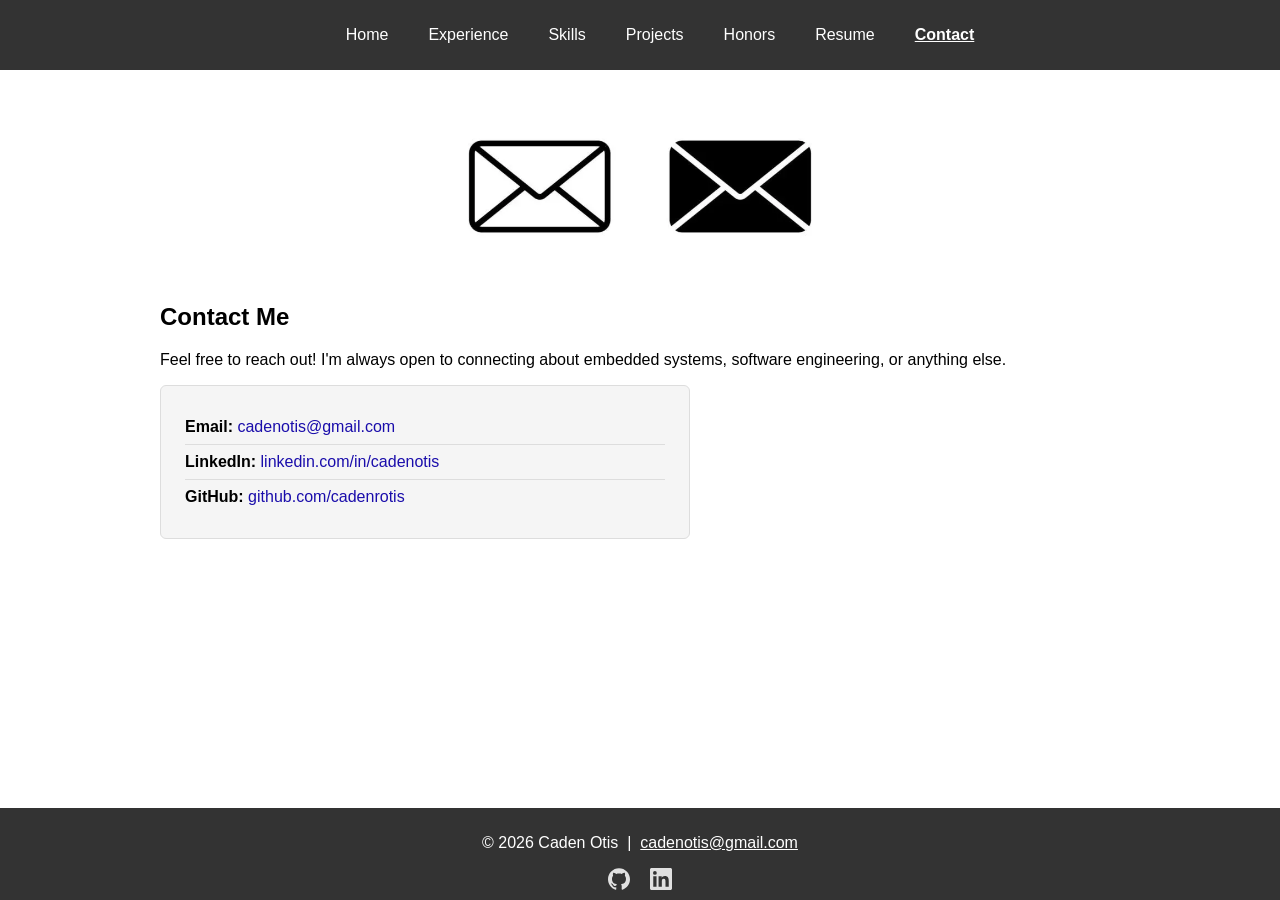
==== contact/index.html @ b5ee2b2c "Document the analytics tag Explains why the script is loaded from an absolute https URL and notes th" ====
<!DOCTYPE html>
<html lang="en">

<head>
    <meta charset="UTF-8">
    <base href="../">
    <meta name="viewport" content="width=device-width, initial-scale=1.0">
    <link rel="stylesheet" href="./style.css">
    <link rel="icon" type="image/svg+xml" href="./favicon.svg">
    <link rel="icon" type="image/png" sizes="48x48" href="./favicon.png">
    <link rel="shortcut icon" href="./favicon.ico">
    <title>Caden Otis - Contact</title>
    <meta name="description" content="Get in touch with Caden Otis, Embedded Software Engineer — email and professional links.">
    <meta name="author" content="Caden Otis">
    <link rel="canonical" href="https://cadenrotis.github.io/Portfolio/contact/">

    <!-- Open Graph / social sharing -->
    <meta property="og:title" content="Caden Otis - Contact">
    <meta property="og:description" content="Get in touch and connect with Caden Otis.">
    <meta property="og:url" content="https://cadenrotis.github.io/Portfolio/contact/">
    <meta property="og:type" content="website">
    <meta property="og:site_name" content="Caden Otis">
    <meta property="og:image" content="https://cadenrotis.github.io/Portfolio/images/profile.jpg">

    <!-- Twitter/X card -->
    <meta name="twitter:card" content="summary_large_image">
    <meta name="twitter:title" content="Caden Otis - Contact">
    <meta name="twitter:description" content="Get in touch and connect with Caden Otis.">
    <meta name="twitter:image" content="https://cadenrotis.github.io/Portfolio/images/profile.jpg">
    <!-- Site analytics: GoatCounter (https://www.goatcounter.com). Free, open-source,
         cookie-free visit counting - no cookies and no personal data stored, so no
         consent banner is needed. Loaded async so it never blocks page rendering.
         The src is an absolute https URL instead of the protocol-relative
         //gc.zgo.at form from GoatCounter's docs, so it resolves the same way on the
         live https site and on a plain-http local preview. GoatCounter also reads
         this page's <link rel="canonical"> to decide which path to record, so keep
         that tag accurate. Added for issue #57. -->
    <script data-goatcounter="https://cadenotis.goatcounter.com/count" async src="https://gc.zgo.at/count.js"></script>
</head>

<body>
    <header>
        <nav aria-label="Main navigation">
            <ul>
                <li><a href="./">Home</a></li>
                <li><a href="experience/">Experience</a></li>
                <li><a href="skills/">Skills</a></li>
                <li><a href="projects/">Projects</a></li>
                <li><a href="honors/">Honors</a></li>
                <li><a href="resume/">Resume</a></li>
                <li><a href="contact/" class="active">Contact</a></li>
            </ul>
        </nav>
    </header>

    <main>
    <section id="contact">
        <img class="contact-icon" src="./images/contact_icon.webp" alt="Email envelope icon">
        <h2>Contact Me</h2>
        <p>Feel free to reach out! I'm always open to connecting about embedded systems, software engineering, or anything else.</p>

        <div class="contact-card">
            <ul class="contact-info">
                <li><strong>Email:</strong> <a href="mailto:cadenotis@gmail.com">cadenotis@gmail.com</a></li>
                <li><strong>LinkedIn:</strong> <a href="https://www.linkedin.com/in/cadenotis" target="_blank" rel="noopener noreferrer">linkedin.com/in/cadenotis</a></li>
                <li><strong>GitHub:</strong> <a href="https://github.com/cadenrotis" target="_blank" rel="noopener noreferrer">github.com/cadenrotis</a></li>
            </ul>
        </div>
    </section>

    </main>

    <footer>
        <p>&copy; <span id="copyright-year">2026</span> Caden Otis &nbsp;|&nbsp; <a href="mailto:cadenotis@gmail.com">cadenotis@gmail.com</a></p>
        <!--
            Social profile links (GitHub + LinkedIn), shown in the footer of every page.
            target="_blank"           -> open the profile in a new tab so visitors keep their
                                         place on this site instead of navigating away.
            rel="noopener noreferrer" -> safety hardening for target="_blank":
                noopener   blocks the new tab from reaching back into this page via window.opener
                           (prevents "reverse tabnabbing", where the opened page could redirect
                           this tab to a phishing look-alike).
                noreferrer stops this page's URL being sent to the destination as the Referer
                           header (also implies noopener). Modern browsers add noopener
                           automatically; it is kept explicit for older browsers.
            aria-label on each <a> -> spoken name for screen readers, since a link containing only
                           an icon has no visible text to announce.
            How the icons work: the logo shapes come from the open, public-domain (CC0) "Simple Icons" brand
            set and are embedded inline as SVG vector paths on a 24x24 grid, rather than loaded as
            image files. The browser draws them as vectors, so they stay sharp at any zoom and cost
            no extra network request. fill="currentColor" makes each inherit the footer's white
            text color, and the rendered size is set by .footer-icon in style.css. To change a
            profile, edit its href below.
        -->
        <nav class="footer-social" aria-label="Social profiles">
            <a href="https://github.com/cadenrotis" target="_blank" rel="noopener noreferrer" aria-label="GitHub profile">
                <svg class="footer-icon" role="img" aria-hidden="true" viewBox="0 0 24 24" width="24" height="24" fill="currentColor"><path d="M12 .297c-6.63 0-12 5.373-12 12 0 5.303 3.438 9.8 8.205 11.385.6.113.82-.258.82-.577 0-.285-.01-1.04-.015-2.04-3.338.724-4.042-1.61-4.042-1.61C4.422 18.07 3.633 17.7 3.633 17.7c-1.087-.744.084-.729.084-.729 1.205.084 1.838 1.236 1.838 1.236 1.07 1.835 2.809 1.305 3.495.998.108-.776.417-1.305.76-1.605-2.665-.3-5.466-1.332-5.466-5.93 0-1.31.465-2.38 1.235-3.22-.135-.303-.54-1.523.105-3.176 0 0 1.005-.322 3.3 1.23.96-.267 1.98-.399 3-.405 1.02.006 2.04.138 3 .405 2.28-1.552 3.285-1.23 3.285-1.23.645 1.653.24 2.873.12 3.176.765.84 1.23 1.91 1.23 3.22 0 4.61-2.805 5.625-5.475 5.92.42.36.81 1.096.81 2.22 0 1.606-.015 2.896-.015 3.286 0 .315.21.69.825.57C20.565 22.092 24 17.592 24 12.297c0-6.627-5.373-12-12-12"/></svg>
            </a>
            <a href="https://www.linkedin.com/in/cadenotis" target="_blank" rel="noopener noreferrer" aria-label="LinkedIn profile">
                <svg class="footer-icon" role="img" aria-hidden="true" viewBox="0 0 24 24" width="24" height="24" fill="currentColor"><path d="M20.447 20.452h-3.554v-5.569c0-1.328-.027-3.037-1.852-3.037-1.853 0-2.136 1.445-2.136 2.939v5.667H9.351V9h3.414v1.561h.046c.477-.9 1.637-1.85 3.37-1.85 3.601 0 4.267 2.37 4.267 5.455v6.286zM5.337 7.433a2.062 2.062 0 01-2.063-2.065 2.064 2.064 0 112.063 2.065zm1.782 13.019H3.555V9h3.564v11.452zM22.225 0H1.771C.792 0 0 .774 0 1.729v20.542C0 23.227.792 24 1.771 24h20.451C23.2 24 24 23.227 24 22.271V1.729C24 .774 23.2 0 22.222 0h.003z"/></svg>
            </a>
        </nav>
    </footer>
    <script src="./auto-generate-year.js"></script>
</body>

</html>
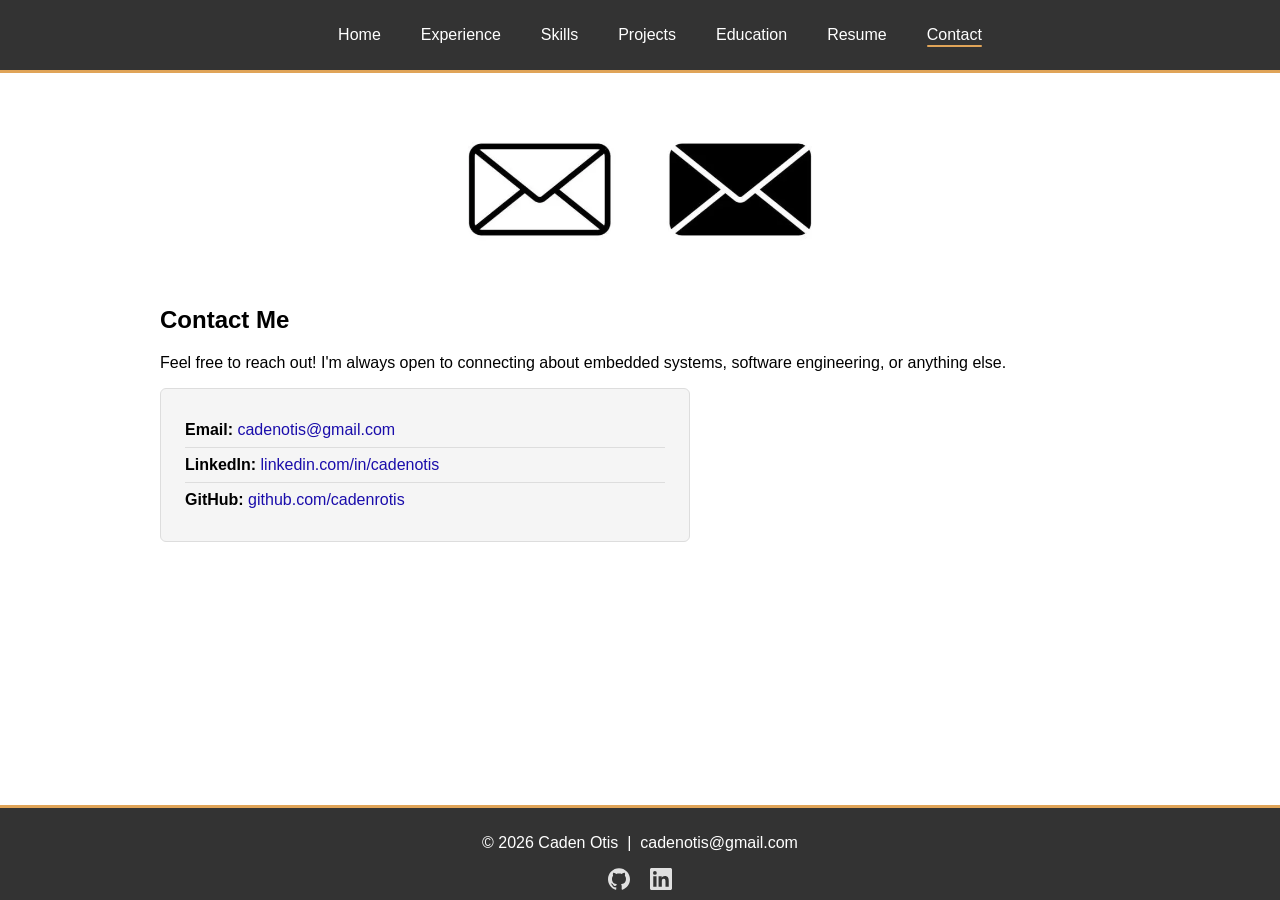
==== commit 3a2d7297: "Point nav and homepage guide card at Education Update the link label and href on all seven pages plu" ====
--- a/contact/index.html
+++ b/contact/index.html
@@ -27,14 +27,12 @@
     <meta name="twitter:title" content="Caden Otis - Contact">
     <meta name="twitter:description" content="Get in touch and connect with Caden Otis.">
     <meta name="twitter:image" content="https://cadenrotis.github.io/Portfolio/images/profile.jpg">
-    <!-- Site analytics: GoatCounter (https://www.goatcounter.com). Free, open-source,
-         cookie-free visit counting - no cookies and no personal data stored, so no
-         consent banner is needed. Loaded async so it never blocks page rendering.
-         The src is an absolute https URL instead of the protocol-relative
-         //gc.zgo.at form from GoatCounter's docs, so it resolves the same way on the
-         live https site and on a plain-http local preview. GoatCounter also reads
-         this page's <link rel="canonical"> to decide which path to record, so keep
-         that tag accurate. Added for issue #57. -->
+
+    <!-- Site analytics: GoatCounter - cookie-free visit counting, no consent banner
+         needed. The absolute https src also resolves on plain-http local previews.
+         GoatCounter reads this page's canonical link to pick the recorded path.
+         To stop counting your own visits, load any page with #toggle-goatcounter
+         appended, e.g. https://cadenrotis.github.io/Portfolio/#toggle-goatcounter -->
     <script data-goatcounter="https://cadenotis.goatcounter.com/count" async src="https://gc.zgo.at/count.js"></script>
 </head>
 
@@ -46,7 +44,7 @@
                 <li><a href="experience/">Experience</a></li>
                 <li><a href="skills/">Skills</a></li>
                 <li><a href="projects/">Projects</a></li>
-                <li><a href="honors/">Honors</a></li>
+                <li><a href="education/">Education</a></li>
                 <li><a href="resume/">Resume</a></li>
                 <li><a href="contact/" class="active">Contact</a></li>
             </ul>
@@ -101,7 +99,7 @@
             </a>
         </nav>
     </footer>
-    <script src="./auto-generate-year.js"></script>
+    <script src="./site.js"></script>
 </body>
 
 </html>
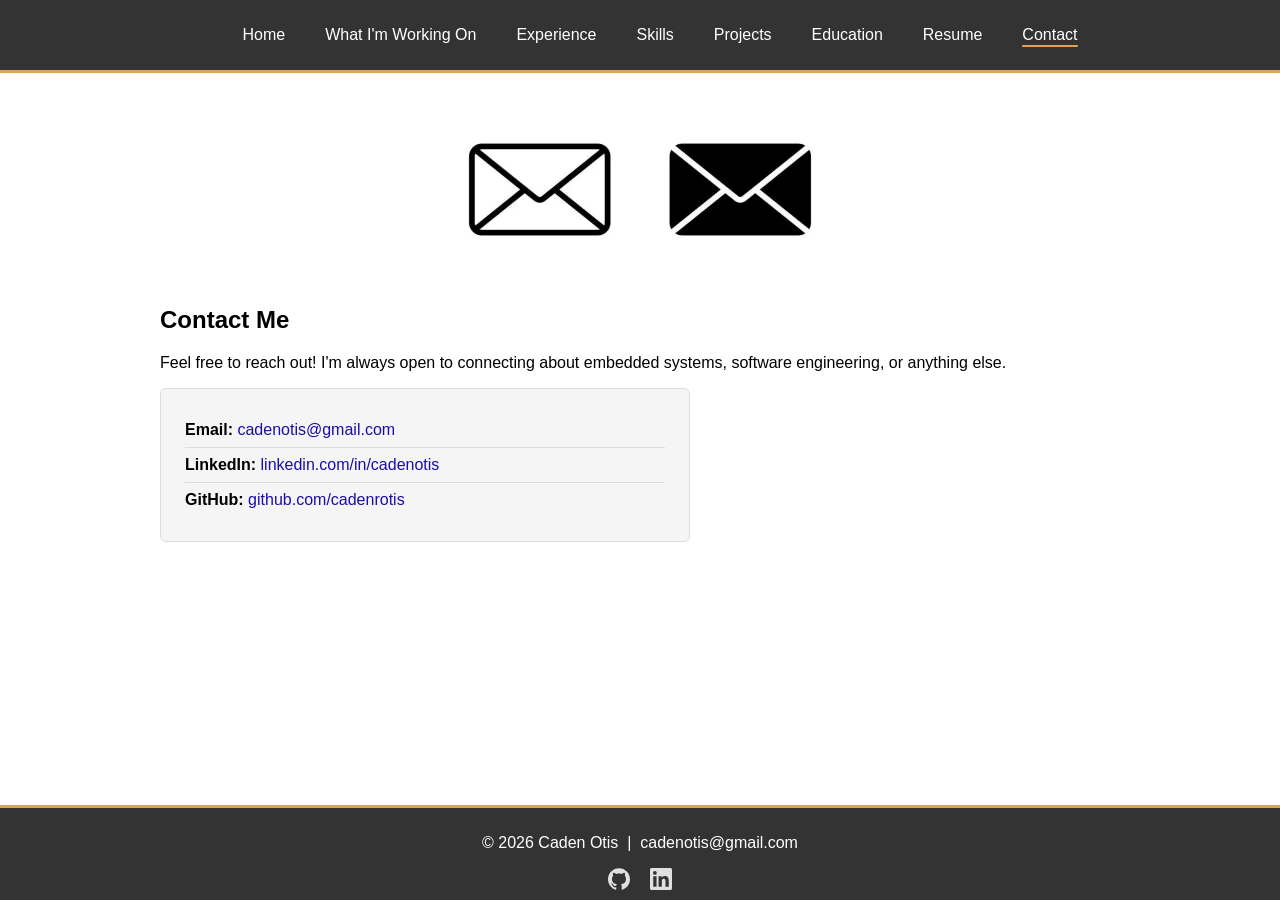
==== commit bfe63296: "Add What I'm Working On to the nav on every page" ====
--- a/contact/index.html
+++ b/contact/index.html
@@ -41,6 +41,7 @@
         <nav aria-label="Main navigation">
             <ul>
                 <li><a href="./">Home</a></li>
+                <li><a href="now/">What I'm Working On</a></li>
                 <li><a href="experience/">Experience</a></li>
                 <li><a href="skills/">Skills</a></li>
                 <li><a href="projects/">Projects</a></li>
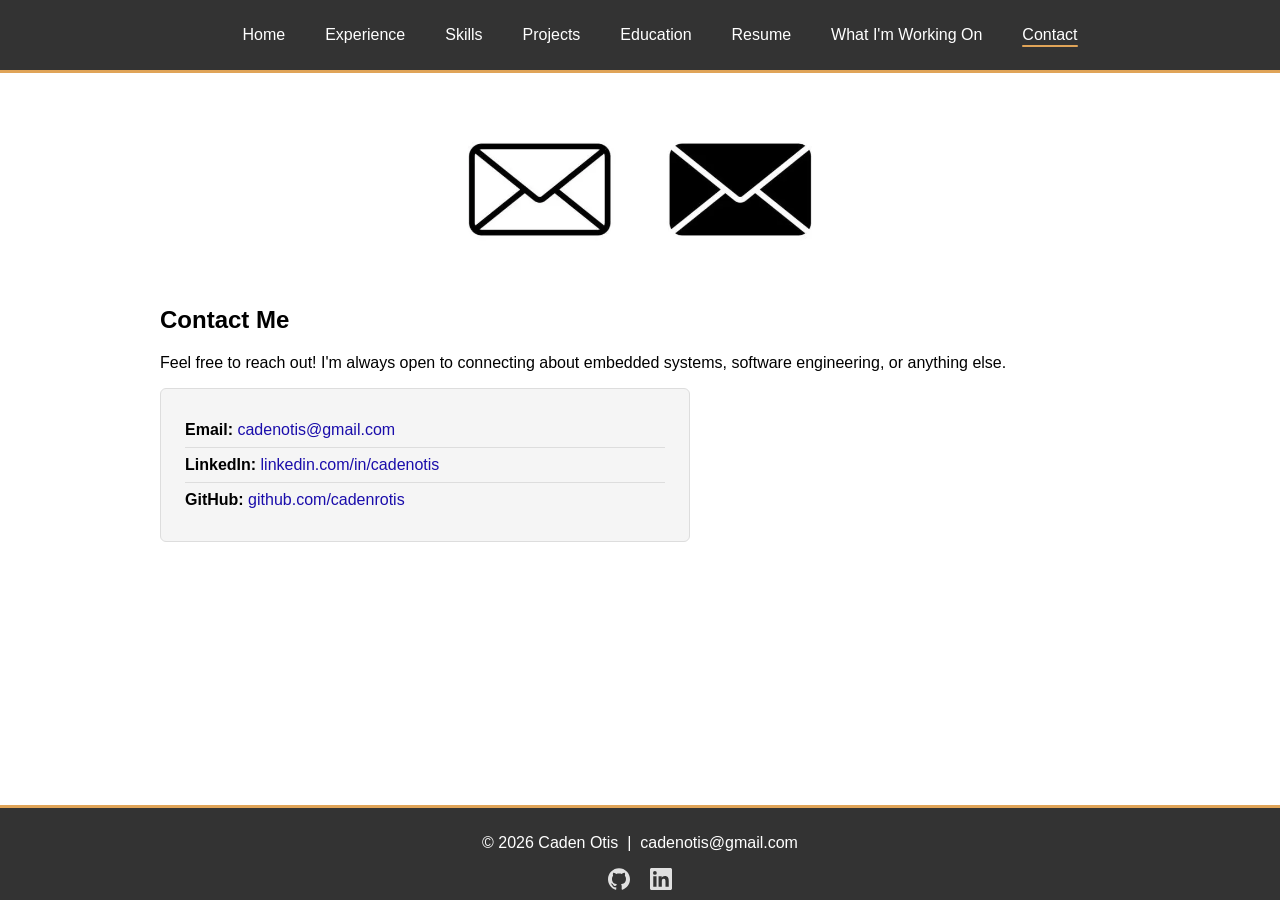
==== commit e9a19be3: "Move What I'm Working On between Resume and Contact in the nav" ====
--- a/contact/index.html
+++ b/contact/index.html
@@ -41,12 +41,12 @@
         <nav aria-label="Main navigation">
             <ul>
                 <li><a href="./">Home</a></li>
-                <li><a href="now/">What I'm Working On</a></li>
                 <li><a href="experience/">Experience</a></li>
                 <li><a href="skills/">Skills</a></li>
                 <li><a href="projects/">Projects</a></li>
                 <li><a href="education/">Education</a></li>
                 <li><a href="resume/">Resume</a></li>
+                <li><a href="now/">What I'm Working On</a></li>
                 <li><a href="contact/" class="active">Contact</a></li>
             </ul>
         </nav>
